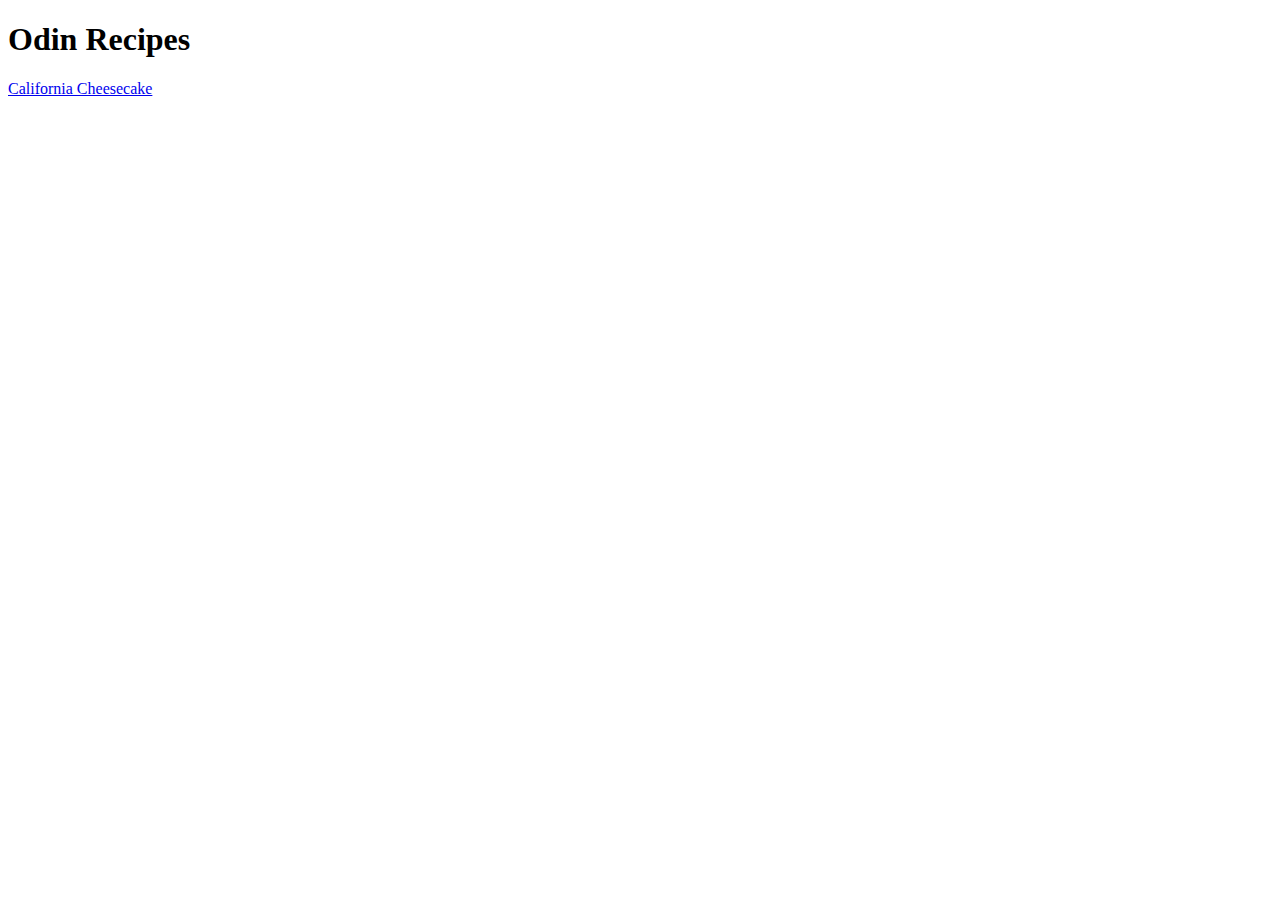
==== index.html @ 429ea9e9 "Cheesecake recipe" ====
<!DOCTYPE html>
<html lang="en-US">
    <head>
        <meta charset="UTF-8">
        <title>Odin Recipes</title>
    </head>
<body>
    <h1>Odin Recipes</h1>
    <a href="recipes/cheescake.html">California Cheesecake</a>
</body>
</html>
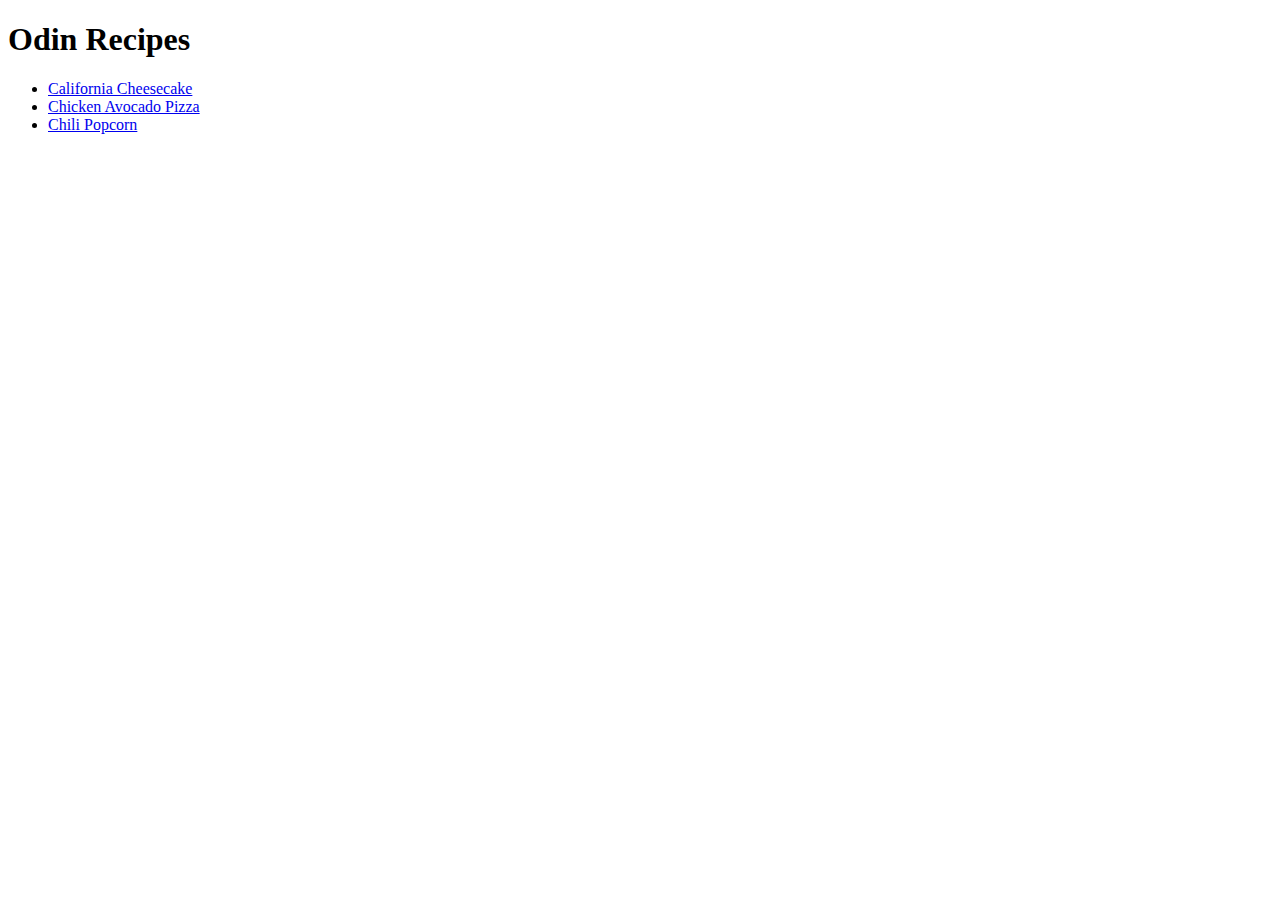
==== commit 9b6c5687: "Adds new recipes and images to image folder" ====
--- a/index.html
+++ b/index.html
@@ -6,6 +6,10 @@
     </head>
 <body>
     <h1>Odin Recipes</h1>
-    <a href="recipes/cheescake.html">California Cheesecake</a>
+    <ul>
+        <li><a href="recipes/california-cheescake.html">California Cheesecake</a></li>
+        <li><a href="recipes/chicken-avocado-pizza.html">Chicken Avocado Pizza</a></li>
+        <li><a href="recipes/chili-popcorn.html">Chili Popcorn</a></li>
+    </ul>
 </body>
 </html>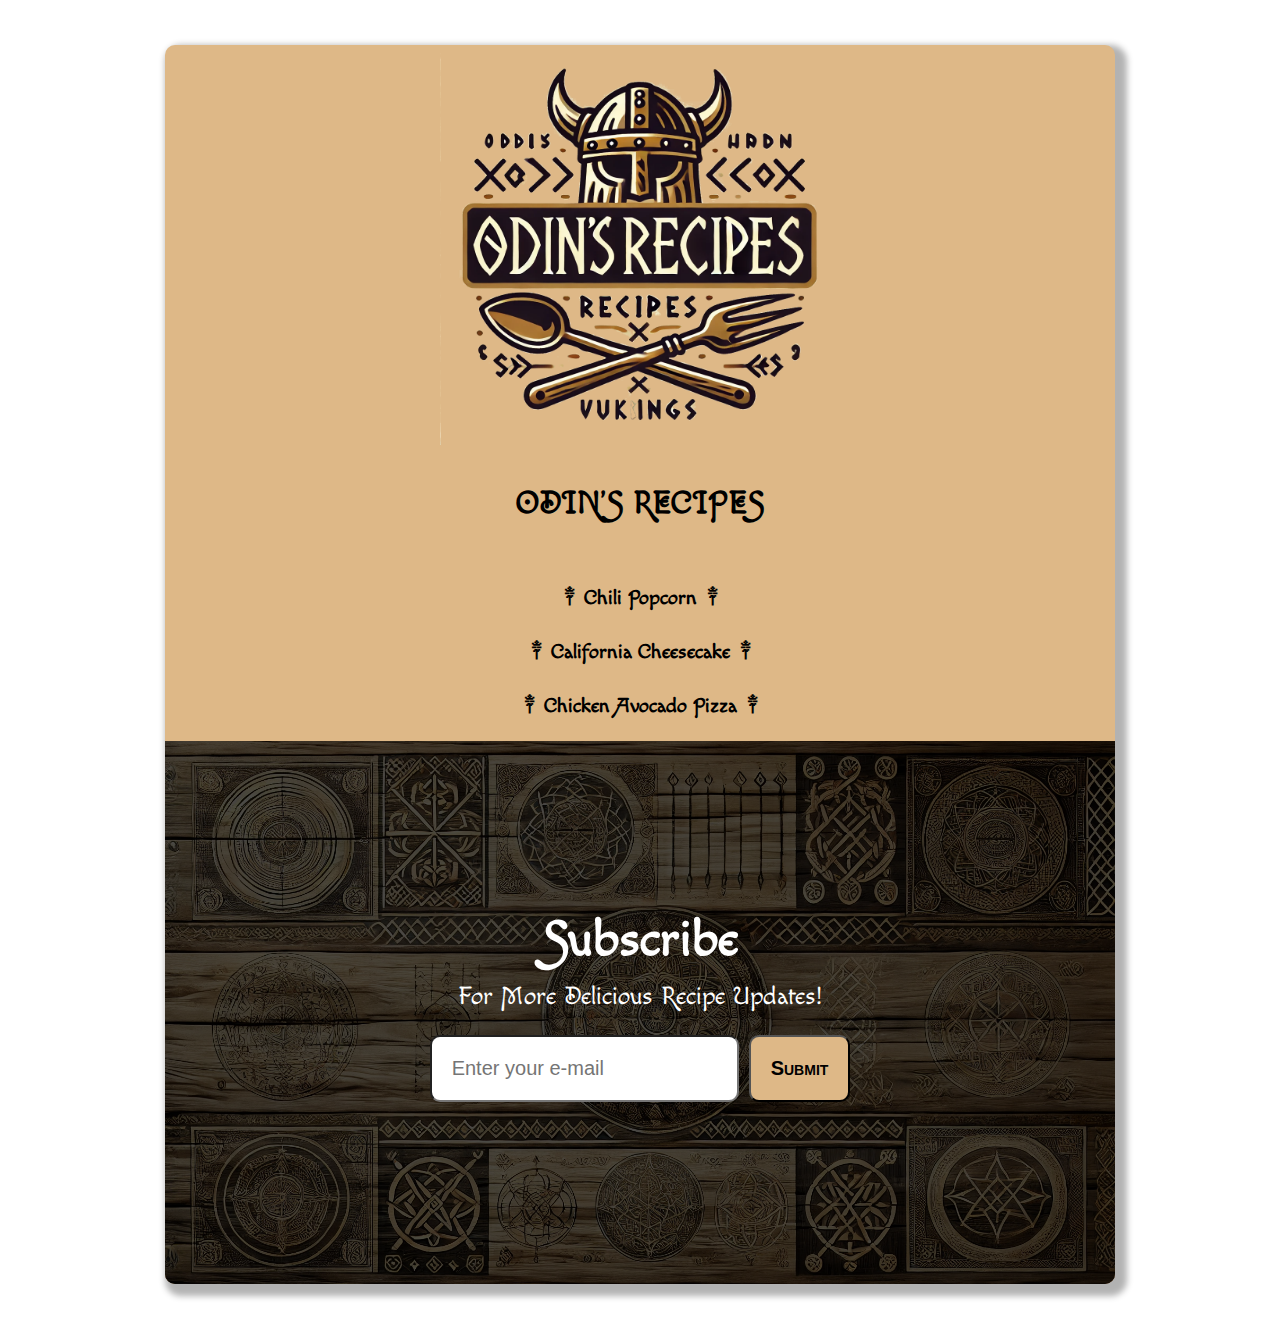
==== commit fdd663e0: "Adds a wide array of changes to odin-recipes" ====
--- a/index.html
+++ b/index.html
@@ -3,13 +3,33 @@
     <head>
         <meta charset="UTF-8">
         <title>Odin Recipes</title>
+
+        <link rel="preconnect" href="https://fonts.googleapis.com">
+        <link rel="preconnect" href="https://fonts.gstatic.com" crossorigin>
+        <link href="https://fonts.googleapis.com/css2?family=Macondo+Swash+Caps&display=swap" rel="stylesheet">
+
+        <link rel="stylesheet" href="styles.css">
     </head>
 <body>
-    <h1>Odin Recipes</h1>
-    <ul>
-        <li><a href="recipes/california-cheescake.html">California Cheesecake</a></li>
-        <li><a href="recipes/chicken-avocado-pizza.html">Chicken Avocado Pizza</a></li>
-        <li><a href="recipes/chili-popcorn.html">Chili Popcorn</a></li>
-    </ul>
+    <div class="container-center">
+        <img src="images/odin-recipes-logo.png" width="400" height="auto" alt="odin-recipes-logo">
+        <h1 id="banner-title">Odin's Recipes</h1>
+        <ul>
+            <li><a href="recipes/chili-popcorn.html">Chili Popcorn</a></li>
+            <li><a href="recipes/california-cheescake.html">California Cheesecake</a></li>
+            <li><a href="recipes/chicken-avocado-pizza.html">Chicken Avocado Pizza</a></li>
+        </ul>
+        <div class="overlay-footer-container">
+                <div class="overlay">
+                    <h1>Subscribe</h1>
+                    <p>For more delicious recipe updates!</p>
+                    <div class="e-mail-sub-section">
+                        <input type="email" name="e-mail" id="e-mail"  placeholder="Enter your e-mail" class="e-mail-input-style">
+                        <input type="button" value="Submit" class="e-mail-button-style">
+                    </div>
+                </div>
+            <img src="images/subscribe-footer-overlay.png" alt="a picture of a kitchen table adorned with food" class="kitchen-header-image">
+        </div>
+    </div>
 </body>
 </html>--- a/styles.css
+++ b/styles.css
@@ -0,0 +1,156 @@
+* {
+    padding: 0;
+    margin: 0;
+    box-sizing: border-box;
+
+    /* outline: 1px solid gray; */
+}
+
+body {
+    background-image: url(/odin-recipes/images/odin-food-bg.webp);
+    background-repeat: no-repeat;
+    background-size: cover;
+    background-position: center;
+
+    min-height: 100vh;
+
+    font-family: Cambria, Cochin, Georgia, Times, 'Times New Roman', serif;
+
+    line-height: 1.5;
+}
+
+.container-center {
+    background-color: burlywood;
+
+    display: flex;
+
+    flex-direction: column;
+
+    align-items: center;
+    justify-content: center;
+
+    width: 100%;
+    max-width: 950px;
+
+    height: auto;
+
+    margin: 45px auto;
+
+    border-radius: 10px;
+
+    box-shadow: 6px 6px 6px 6px rgb(0, 0, 0, 0.3);
+
+}
+
+.container-center .kitchen-header-image {
+    display: block;
+
+    width: 100%;
+    height: auto;
+
+    border-radius: 0 0 10px 10px;
+}
+
+.container-center .overlay-footer-container {
+    position: relative;
+}
+
+.container-center .overlay-footer-container .overlay {
+    display: flex;
+    flex-direction: column;
+
+    justify-content: center;
+    align-items: center;
+
+    border-radius: 0 0 10px 10px;
+
+    font-family: "Macondo Swash Caps", Helvetica, cursive;
+    font-weight: 400;
+    font-style: normal;
+    font-size: 25px;
+
+    text-transform: capitalize;
+
+    color: white;
+
+    background-color: rgb(0, 0, 0, 0.7);
+    
+    position: absolute;
+
+    top: 0;
+    right: 0;
+    bottom: 0;
+    left: 0;
+
+}
+
+.e-mail-sub-section {
+    display: flex;
+
+    gap: 10px;
+
+    margin: 20px 0;
+}
+
+.e-mail-sub-section .e-mail-input-style {
+    font-size: 20px;
+
+    padding: 20px;
+
+    border-radius: 10px;
+}
+
+.e-mail-sub-section .e-mail-button-style {
+    background-color: burlywood;
+
+    font-weight: bolder;
+    font-size: 20px;
+    font-variant: small-caps;
+
+    padding: 20px;
+
+    border-radius: 10px;
+}
+
+#banner-title {
+    font-family: "Macondo Swash Caps", Helvetica, cursive;
+    font-weight: 900;
+    font-style: normal;
+
+    text-transform: uppercase;
+
+    margin: 35px 0;
+}
+
+ul {
+    display: flex;
+    flex-direction: column;
+
+    gap: 1.5rem;
+
+    padding: 20px;
+
+    align-items: center;
+    justify-content: center;
+}
+
+ul li {
+    list-style-type: none;
+}
+
+ul li a {
+    font-family: "Macondo Swash Caps", Helvetica, cursive;
+    font-weight: 600;
+    font-style: normal;
+
+    color: black;
+
+    font-size: 20px;
+
+    text-decoration: none;
+}
+
+ul li a::before, ul li a::after {
+    content: "༒︎";
+    margin: 0 10px;
+}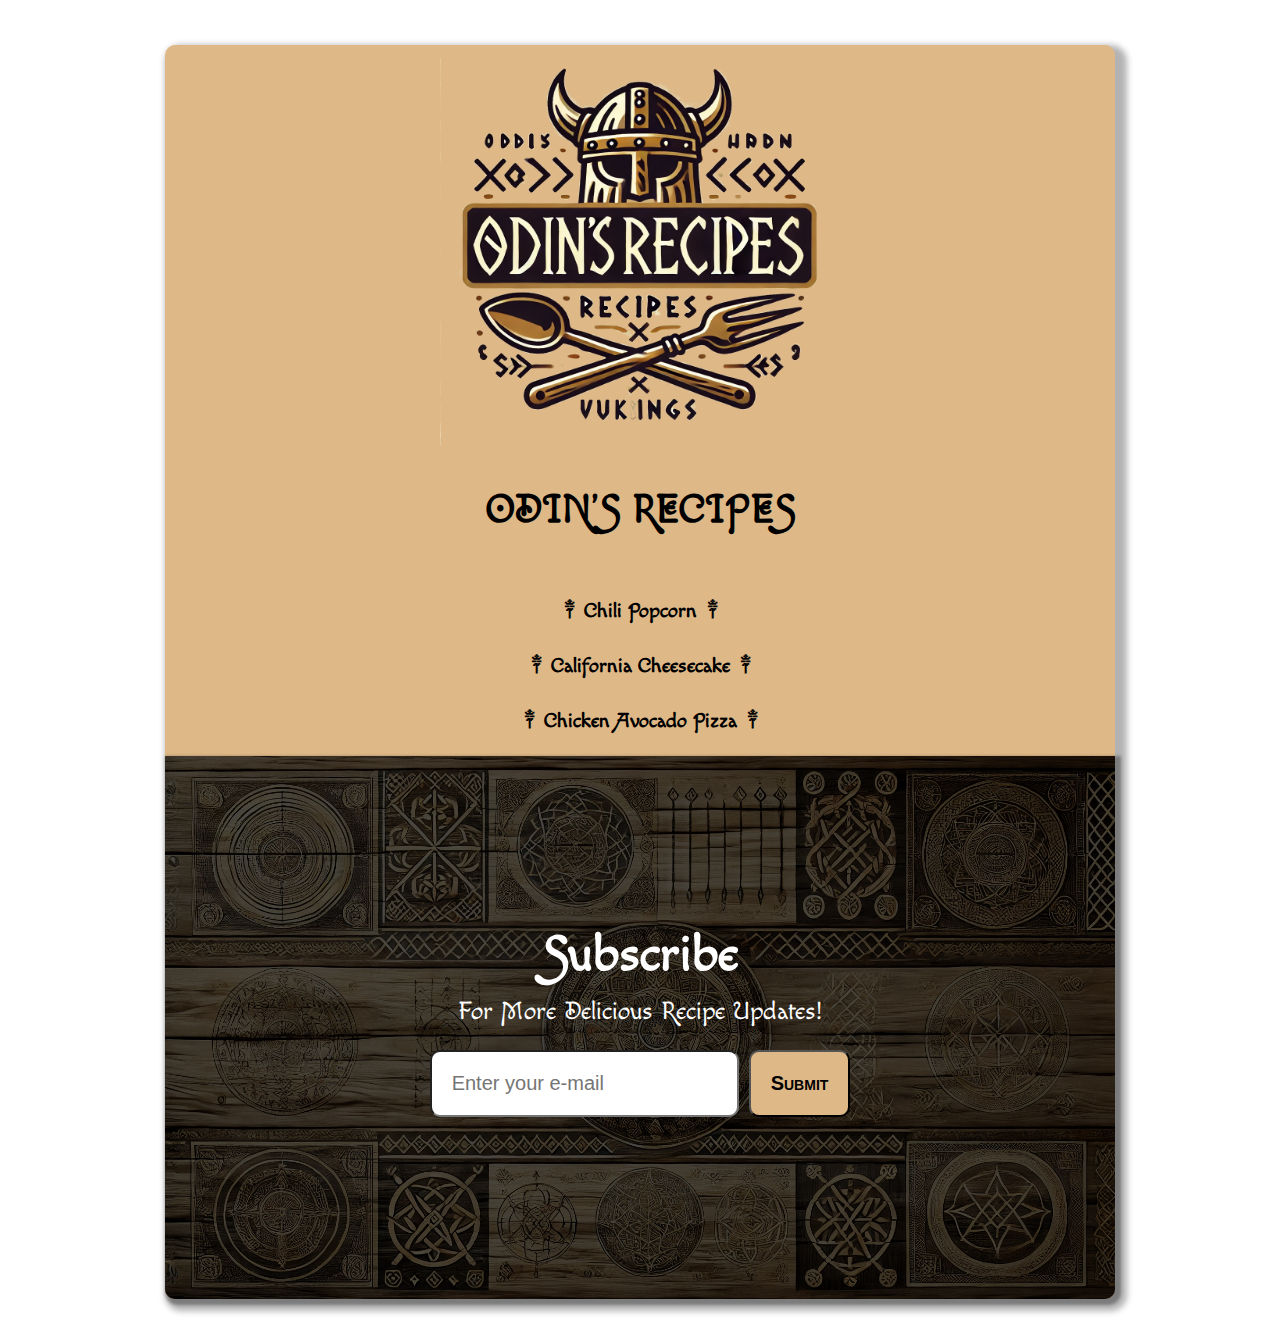
==== commit a15ea01c: "adds more changes blah blah blah" ====
--- a/index.html
+++ b/index.html
@@ -12,7 +12,7 @@
     </head>
 <body>
     <div class="container-center">
-        <img src="images/odin-recipes-logo.png" width="400" height="auto" alt="odin-recipes-logo">
+        <img src="images/odin-recipes-logo.png" width="400" height="auto" alt="odin-recipes-logo" class="odin-logo">
         <h1 id="banner-title">Odin's Recipes</h1>
         <ul>
             <li><a href="recipes/chili-popcorn.html">Chili Popcorn</a></li>
--- a/styles.css
+++ b/styles.css
@@ -15,10 +15,21 @@
     min-height: 100vh;
 
     font-family: Cambria, Cochin, Georgia, Times, 'Times New Roman', serif;
+    font-size: 20px;
 
     line-height: 1.5;
 }
 
+h1,
+h2,
+h4 {
+    font-family: "Macondo Swash Caps", Helvetica, cursive;
+    font-weight: 700;
+    font-style: normal;
+}
+
+
+/* INDEX PAGE STYLES */
 .container-center {
     background-color: burlywood;
 
@@ -40,6 +51,22 @@
 
     box-shadow: 6px 6px 6px 6px rgb(0, 0, 0, 0.3);
 
+}
+
+img {
+    display: block;
+
+    width: 400px;
+    height: auto;
+
+    border-radius: 10px;
+
+    box-shadow: 3px 3px 3px 3px rgb(0, 0, 0, 0.3);
+}
+
+.odin-logo {
+    border-radius: 0;
+    box-shadow: none;
 }
 
 .container-center .kitchen-header-image {
@@ -150,7 +177,75 @@
     text-decoration: none;
 }
 
+.home-page-link {
+    font-family: "Macondo Swash Caps", Helvetica, cursive;
+    font-variant: small-caps;
+    font-weight: 900;
+    font-style: normal;
+
+    color: black;
+
+    font-size: 25px;
+
+    text-decoration: none;
+
+    margin: 35px 0;
+}
+
 ul li a::before, ul li a::after {
     content: "༒︎";
     margin: 0 10px;
+}
+
+/* RECIPES STYLES */
+ul li {
+    list-style-type: none;
+}
+
+.recipes-style li::before {
+    content: "🍽️";
+}
+
+.description-container {
+    display: flex;
+    flex-direction: column;
+
+    gap: 10px;
+
+    margin: 2.5rem 0;
+
+    justify-content: center;
+    align-items: center;
+
+    max-width: 600px;
+}
+
+.ingredients-container {
+    display: flex;
+    flex-direction: column;
+
+    justify-content: center;
+    align-items: center;
+}
+
+.ingredients-container .recipes-style {
+  display: inline-block;
+}
+
+.ingredients-container .recipes-style li {
+    margin-bottom: 10px;
+}
+
+.directions-container {
+    display: flex;
+    flex-direction: column;
+
+    gap: 10px;
+
+    margin: 2.5rem 0;
+
+    justify-content: center;
+    align-items: center;
+
+    max-width: 350px;
 }